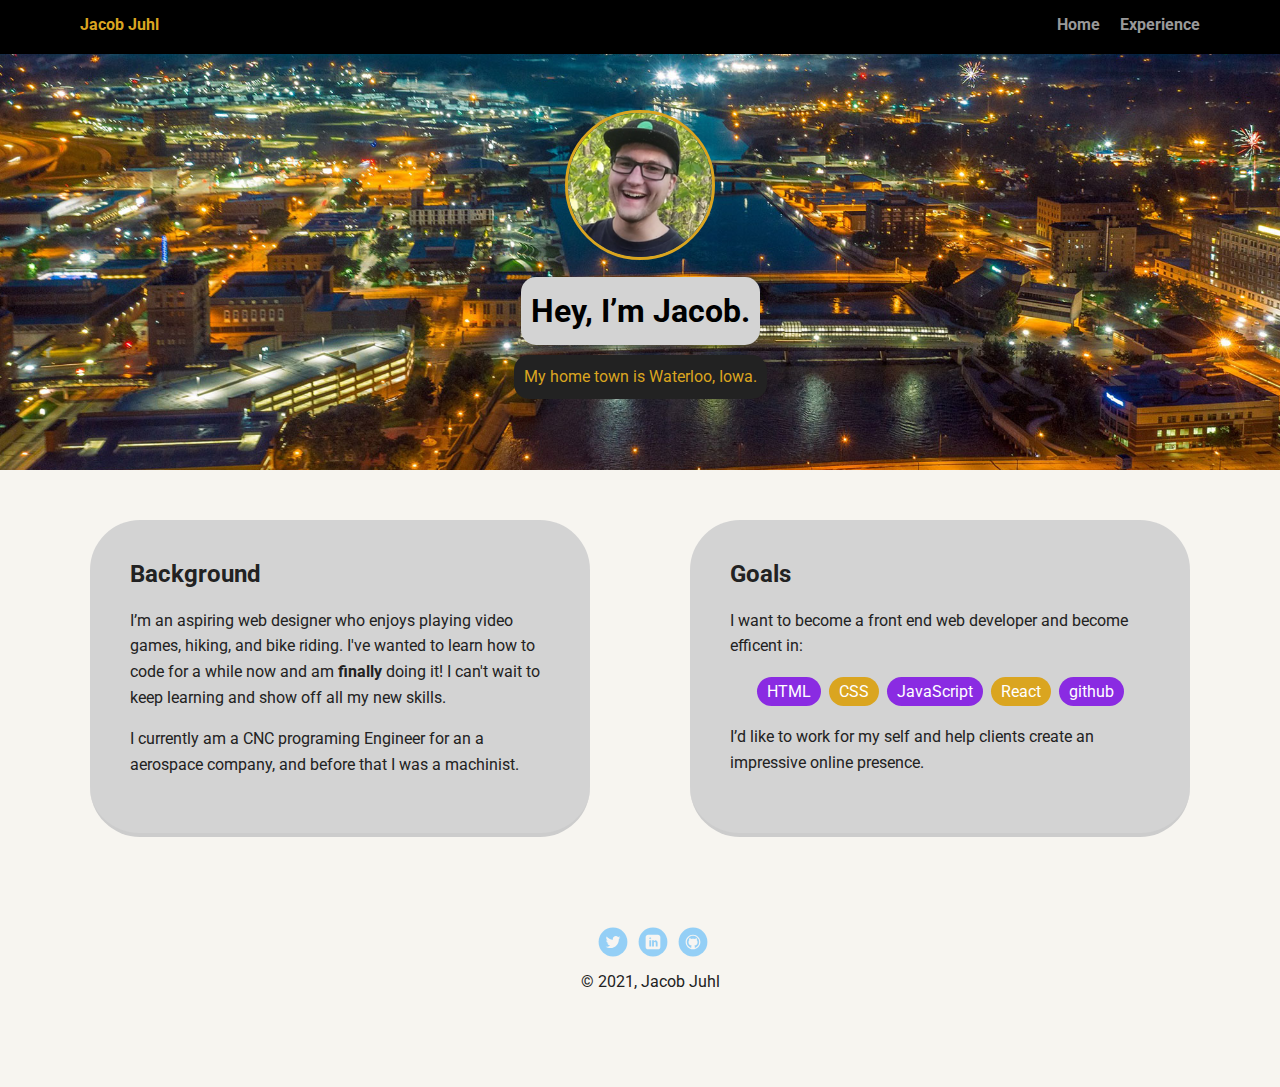
==== index.html @ ec6a528a "Initial commit" ====
<!DOCTYPE html>
<html lang="en">
  <head>
    <meta charset="utf-8" />
    <title>Jacob Juhl's Profile</title>
    <meta name="viewport" content="width=device-width, initial-scale=1.0" />
    <link rel="stylesheet" href="styles.css" />
    <link
      href="https://fonts.googleapis.com/css?family=Muli%7CRoboto:400,300,500,700,900"
      rel="stylesheet"
    />
  </head>
  <body>
    <div class="main-nav">
      <ul class="nav">
        <li class="name">Jacob Juhl</li>
        <li><a href="index.html">Home</a></li>
        <li><a href="experience.html">Experience</a></li>
      </ul>
    </div>

    <header>
      <img
        src="images/pf_pic.png"
        alt="picture of Jacob Juhl"
        class="profile-image"
      />
      <h1 class="tag name">Hey, I’m Jacob.</h1>
      <p class="tag location">My home town is Waterloo, Iowa.</p>
    </header>

    <main class="flex">
      <div class="card">
        <h2>Background</h2>
        <p>
          I’m an aspiring web designer who enjoys playing video games, hiking,
          and bike riding. I've wanted to learn how to code for a while now and
          am <strong>finally</strong> doing it! I can't wait to keep learning
          and show off all my new skills.
        </p>
        <p>
          I currently am a CNC programing Engineer for an a aerospace company,
          and before that I was a machinist.
        </p>
      </div>

      <div class="card">
        <h2>Goals</h2>
        <p>
          I want to become a front end web developer and become efficent in:
        </p>
        <ul class="skills">
          <li>HTML</li>
          <li>CSS</li>
          <li>JavaScript</li>
          <li>React</li>
          <li>github</li>
        </ul>
        <p>
          I’d like to work for my self and help clients create an impressive
          online presence.
        </p>
      </div>
    </main>
    <footer>
      <ul>
        <li><a href="#" class="social twitter">Twitter</a></li>
        <li>
          <a
            href="https://www.linkedin.com/in/jacob-juhl-31a39b19b?trk=people-guest_people_search-card"
            target="_blank"
            class="social linkedin"
            >LinkedIn</a
          >
        </li>
        <li><a href="#" class="social github">Github</a></li>
      </ul>
      <p class="copyright">&copy; 2021, Jacob Juhl</p>
    </footer>
  </body>
</html>
---- styles.css ----
/* Global Layout Set-up */
* {
  box-sizing: border-box;
}

body {
  margin: 0;
  padding: 0;
  text-align: center;
  font-family: "Roboto", sans-serif;
  color: #222;
  background: #f7f5f0;
}
/* Link Styles */

a {
  text-decoration: none;
  color: #999;
}
a:hover {
  color: #6633ff;
}

/* Section Styles */

.main-nav {
  width: 100%;
  background: black;
  min-height: 30px;
  padding: 10px;
  position: fixed;
  text-align: center;
}
.nav {
  display: flex;
  justify-content: space-around;
  font-weight: 700;
  list-style-type: none;
  margin: 0 auto;
  padding: 0;
}

.nav .name {
  display: block;
  margin-right: auto;
  color: goldenrod;
}
.nav li {
  padding: 5px 10px 10px 10px;
}
.nav a {
  transition: all 0.5s;
}
.nav a:hover {
  color: goldenrod;
}

header {
  text-align: center;
  background: url("images/downtown-waterloo.jpg") no-repeat top center;
  background-size: cover;
  overflow: hidden;
  padding-top: 60px;
}
header {
  line-height: 1.5;
}
header .profile-image {
  margin-top: 50px;
  width: 150px;
  height: 150px;
  border-radius: 50%;
  border: 3px solid goldenrod;
  transition: all 0.5s;
}
header .profile-image:hover {
  transform: scale(1.5) rotate(360deg);
}
.tag {
  background-color: lightgrey;
  color: black;
  padding: 10px;
  border-radius: 15px;
  display: table;
  margin: 10px auto;
}
.location {
  background-color: #222;
  color: goldenrod;
}
.card {
  margin: 30px;
  padding: 20px 40px 40px;
  max-width: 500px;
  text-align: left;
  background: lightgrey;
  border-bottom: 4px solid #ccc;
  border-radius: 50px;
  transition: all 0.5s;
}
.card:hover {
  border-color: #ff99ff;
}

ul.skills {
  padding: 0;
  text-align: center;
}

.skills li {
  border-radius: 25px;
  display: inline-block;
  background: goldenrod;
  color: white;
  padding: 5px 10px;
  margin: 2px;
}

.skills li:nth-child(odd) {
  background: blueviolet;
}

.skills li:hover {
  color: black;
}

footer {
  width: 100%;
  min-height: 30px;
  padding: 20px 0 40px 20px;
}

footer .copyright {
  top: -8px;
  font-size: 0.75em;
}

footer ul {
  list-style-type: none;
  margin: 0;
  padding: 0;
}

footer ul li {
  display: inline-block;
}

a.social {
  display: inline-block;
  text-indent: -9999px;
  margin-left: 5px;
  width: 30px;
  height: 30px;
  background-size: 30px 30px;
  opacity: 0.4;
  transition: all 0.5s;
}
a.twitter {
  background-image: url(images/twitter.svg);
}
a.linkedin {
  background-image: url(images/linkedin.svg);
}
a.github {
  background-image: url(images/github.svg);
}
a.social:hover {
  opacity: 1;
}
.clearfix {
  clear: both;
}

/* Styles for larger screens */
@media screen and (min-width: 720px) {
  .flex {
    display: -ms-flexbox; /* TWEENER - IE 10 */
    display: flex;
    max-width: 1200px;
    -ms-flex-pack: distribute;
    justify-content: space-around;
    margin: 0 auto;
  }

  header {
    min-height: 470px;
  }

  .nav {
    max-width: 1200px;
    padding: 0 30px;
  }

  main {
    padding-top: 20px;
  }

  main p {
    line-height: 1.6em;
  }

  footer {
    font-size: 1.3em;
    max-width: 1200px;
    margin: 40px auto;
  }
}
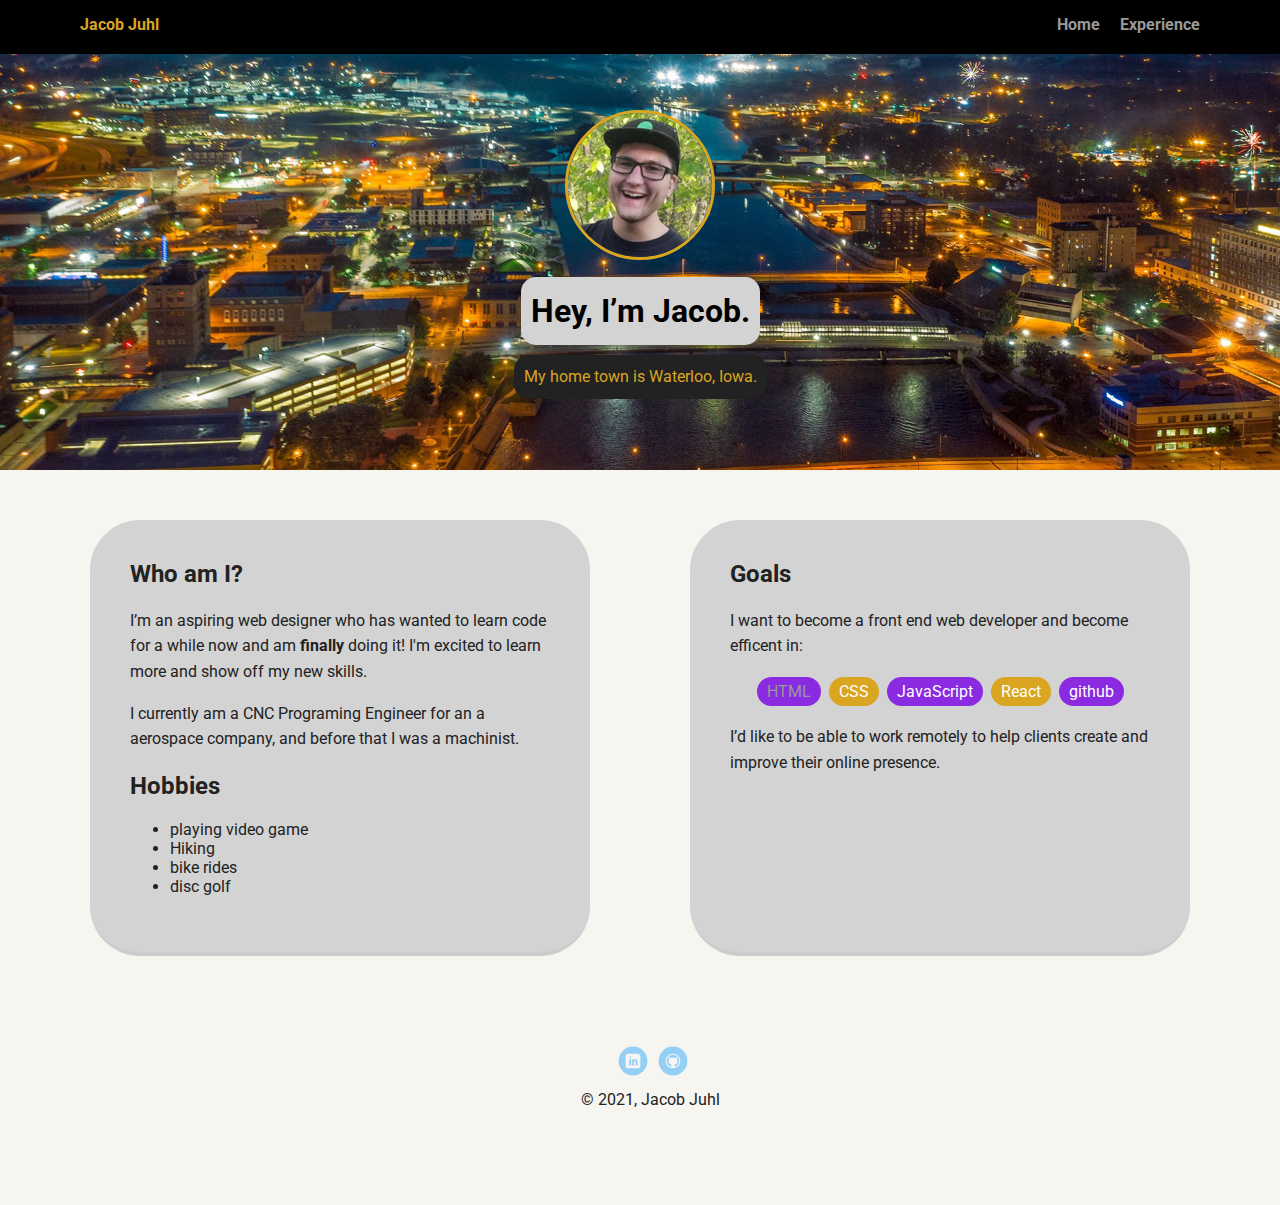
==== commit 2d274a78: "added hobbies and link to github" ====
--- a/index.html
+++ b/index.html
@@ -31,16 +31,24 @@
 
     <main class="flex">
       <div class="card">
-        <h2>Background</h2>
+        <h2>Who am I?</h2>
         <p>
-          I’m an aspiring web designer who enjoys playing video games, hiking,
-          and bike riding. I've wanted to learn how to code for a while now and
-          am <strong>finally</strong> doing it! I can't wait to keep learning
-          and show off all my new skills.
+          I’m an aspiring web designer who has wanted to learn code for a while now and
+          am <strong>finally</strong> doing it! I'm excited to learn more
+          and show off my new skills.
         </p>
         <p>
-          I currently am a CNC programing Engineer for an a aerospace company,
+          I currently am a CNC Programing Engineer for an a aerospace company,
           and before that I was a machinist.
+        </p>
+        <p>
+          <h2>Hobbies</h2>
+            <ul>
+            <li>playing video game</li>
+            <li>Hiking</li>
+            <li>bike rides</li>
+            <li>disc golf</li>
+          </ul>
         </p>
       </div>
 
@@ -50,21 +58,20 @@
           I want to become a front end web developer and become efficent in:
         </p>
         <ul class="skills">
-          <li>HTML</li>
+          <li><a href="https://en.wikipedia.org/wiki/HTML" target="_blank">HTML</a></li>
           <li>CSS</li>
           <li>JavaScript</li>
           <li>React</li>
           <li>github</li>
         </ul>
         <p>
-          I’d like to work for my self and help clients create an impressive
+          I’d like to be able to work remotely to help clients create and improve their
           online presence.
         </p>
       </div>
     </main>
     <footer>
       <ul>
-        <li><a href="#" class="social twitter">Twitter</a></li>
         <li>
           <a
             href="https://www.linkedin.com/in/jacob-juhl-31a39b19b?trk=people-guest_people_search-card"
@@ -73,7 +80,7 @@
             >LinkedIn</a
           >
         </li>
-        <li><a href="#" class="social github">Github</a></li>
+        <li><a href="https://github.com/Jacobjj248" target="_blank" class="social github">Github</a></li>
       </ul>
       <p class="copyright">&copy; 2021, Jacob Juhl</p>
     </footer>
--- a/styles.css
+++ b/styles.css
@@ -100,6 +100,7 @@
 }
 .card:hover {
   border-color: #ff99ff;
+  transform: scale(1.1);
 }
 
 ul.skills {
@@ -155,9 +156,6 @@
   opacity: 0.4;
   transition: all 0.5s;
 }
-a.twitter {
-  background-image: url(images/twitter.svg);
-}
 a.linkedin {
   background-image: url(images/linkedin.svg);
 }
@@ -166,6 +164,7 @@
 }
 a.social:hover {
   opacity: 1;
+  transform: scale(1.5);
 }
 .clearfix {
   clear: both;
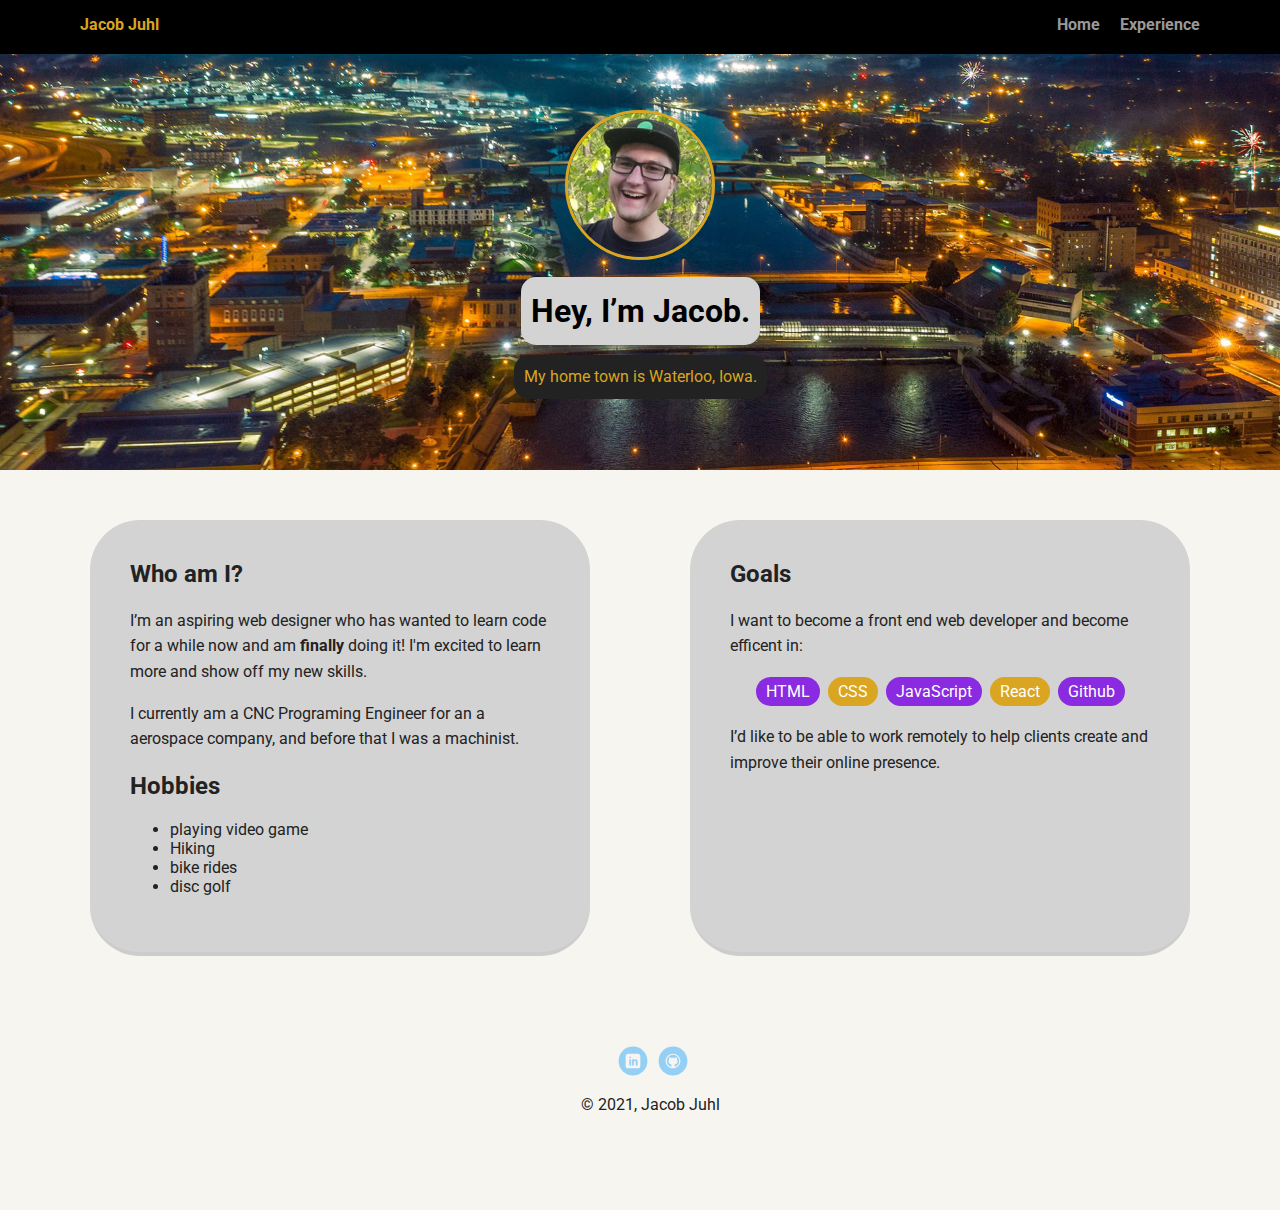
==== commit 9ae7f7b9: "Added to experience tab" ====
--- a/index.html
+++ b/index.html
@@ -30,7 +30,7 @@
     </header>
 
     <main class="flex">
-      <div class="card">
+      <div class="goals">
         <h2>Who am I?</h2>
         <p>
           I’m an aspiring web designer who has wanted to learn code for a while now and
@@ -52,17 +52,17 @@
         </p>
       </div>
 
-      <div class="card">
+      <div class="goals">
         <h2>Goals</h2>
         <p>
           I want to become a front end web developer and become efficent in:
         </p>
         <ul class="skills">
-          <li><a href="https://en.wikipedia.org/wiki/HTML" target="_blank">HTML</a></li>
+          <li>HTML</li>
           <li>CSS</li>
           <li>JavaScript</li>
           <li>React</li>
-          <li>github</li>
+          <li>Github</li>
         </ul>
         <p>
           I’d like to be able to work remotely to help clients create and improve their
@@ -76,11 +76,11 @@
           <a
             href="https://www.linkedin.com/in/jacob-juhl-31a39b19b?trk=people-guest_people_search-card"
             target="_blank"
-            class="social linkedin"
-            >LinkedIn</a
+            class="social linkedin" title="Linkedin"
+            ></a
           >
         </li>
-        <li><a href="https://github.com/Jacobjj248" target="_blank" class="social github">Github</a></li>
+        <li><a href="https://github.com/Jacobjj248" target="_blank" class="social github" title="Github"></a></li>
       </ul>
       <p class="copyright">&copy; 2021, Jacob Juhl</p>
     </footer>
--- a/styles.css
+++ b/styles.css
@@ -84,11 +84,19 @@
   display: table;
   margin: 10px auto;
 }
+.experiance {
+  background-color: black;
+  color: goldenrod;
+  padding: 10px;
+  border-radius: 15px;
+  display: table;
+  margin: 50px auto;
+}
 .location {
   background-color: #222;
   color: goldenrod;
 }
-.card {
+.goals {
   margin: 30px;
   padding: 20px 40px 40px;
   max-width: 500px;
@@ -98,7 +106,22 @@
   border-radius: 50px;
   transition: all 0.5s;
 }
-.card:hover {
+.goals:hover {
+  border-color: #ff99ff;
+  transform: scale(1.1);
+}
+
+.exp {
+  margin: 30px;
+  padding: 20px 40px 40px;
+  max-width: 900px;
+  text-align: left;
+  background: lightgrey;
+  border-bottom: 4px solid #ccc;
+  border-radius: 50px;
+  transition: all 0.5s;
+}
+.exp:hover {
   border-color: #ff99ff;
   transform: scale(1.1);
 }
@@ -164,7 +187,7 @@
 }
 a.social:hover {
   opacity: 1;
-  transform: scale(1.5);
+  transform: scale(1.5) rotate(360deg);
 }
 .clearfix {
   clear: both;
